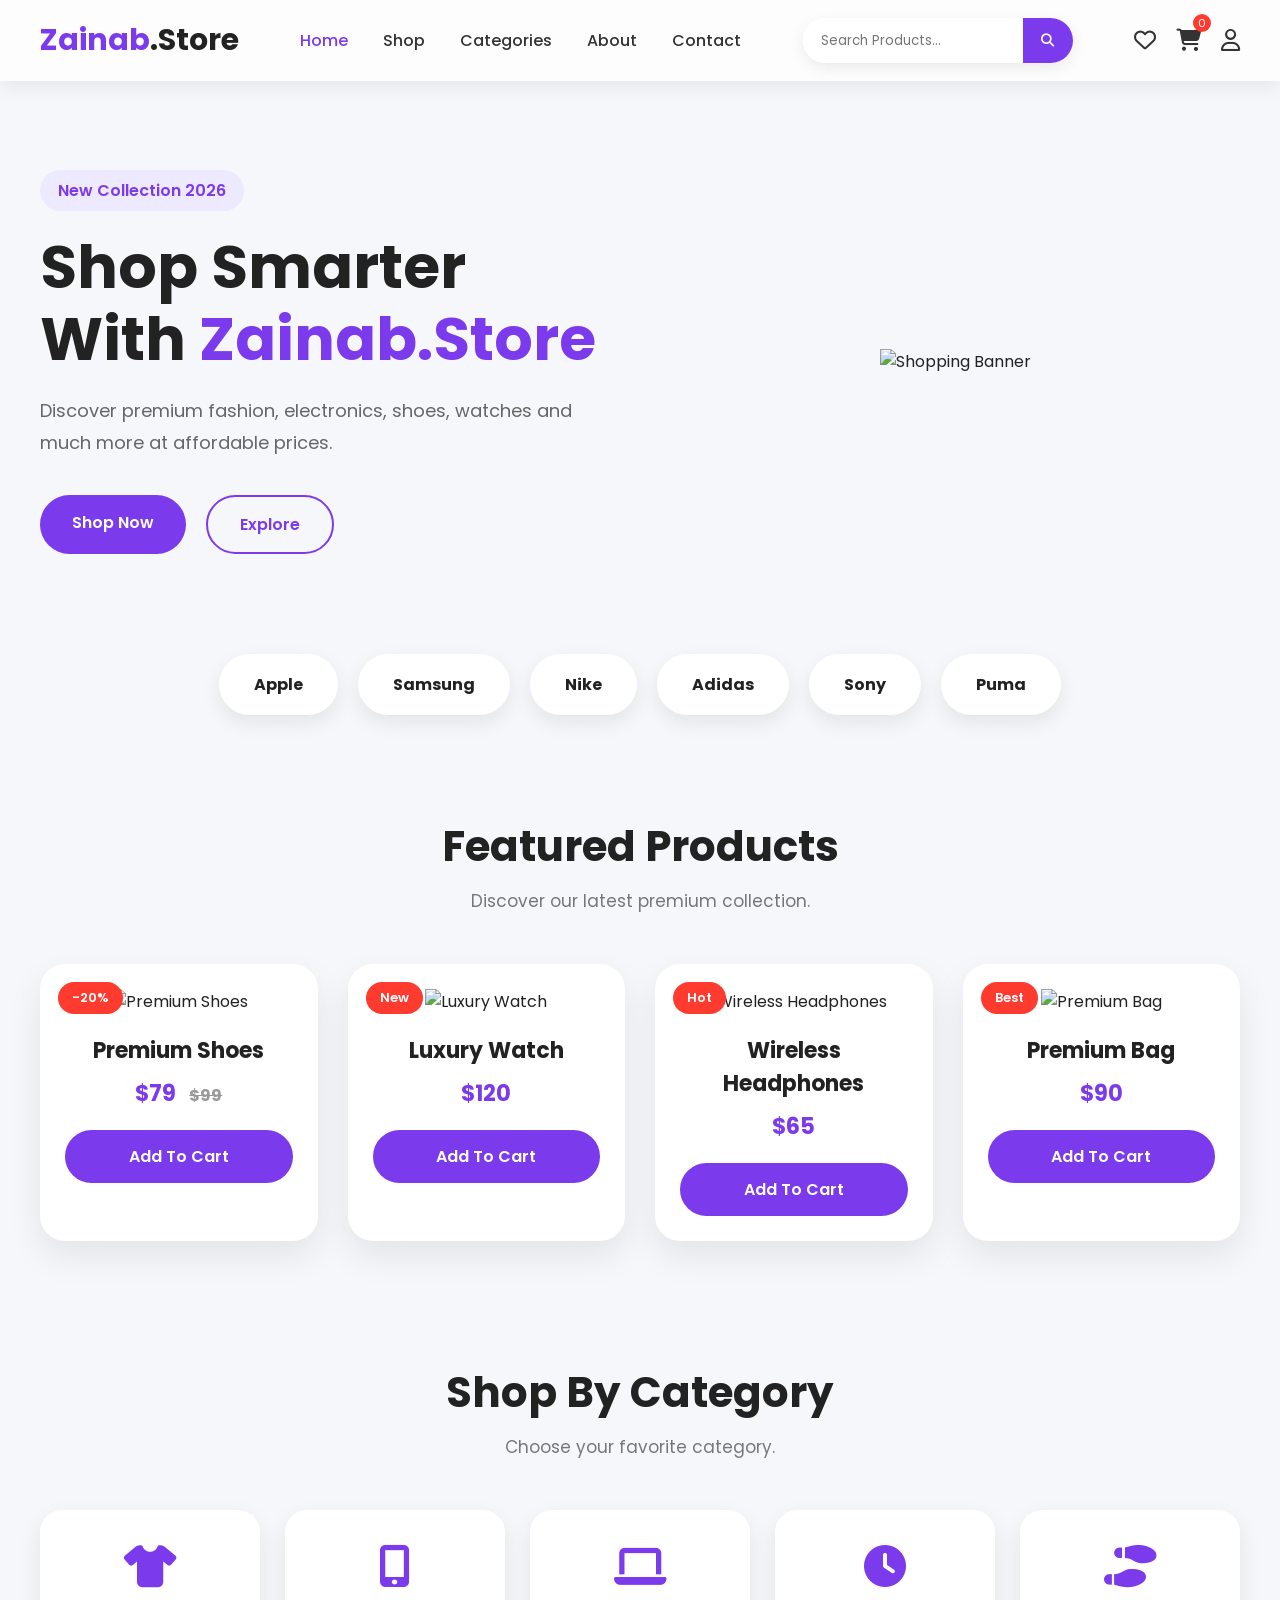
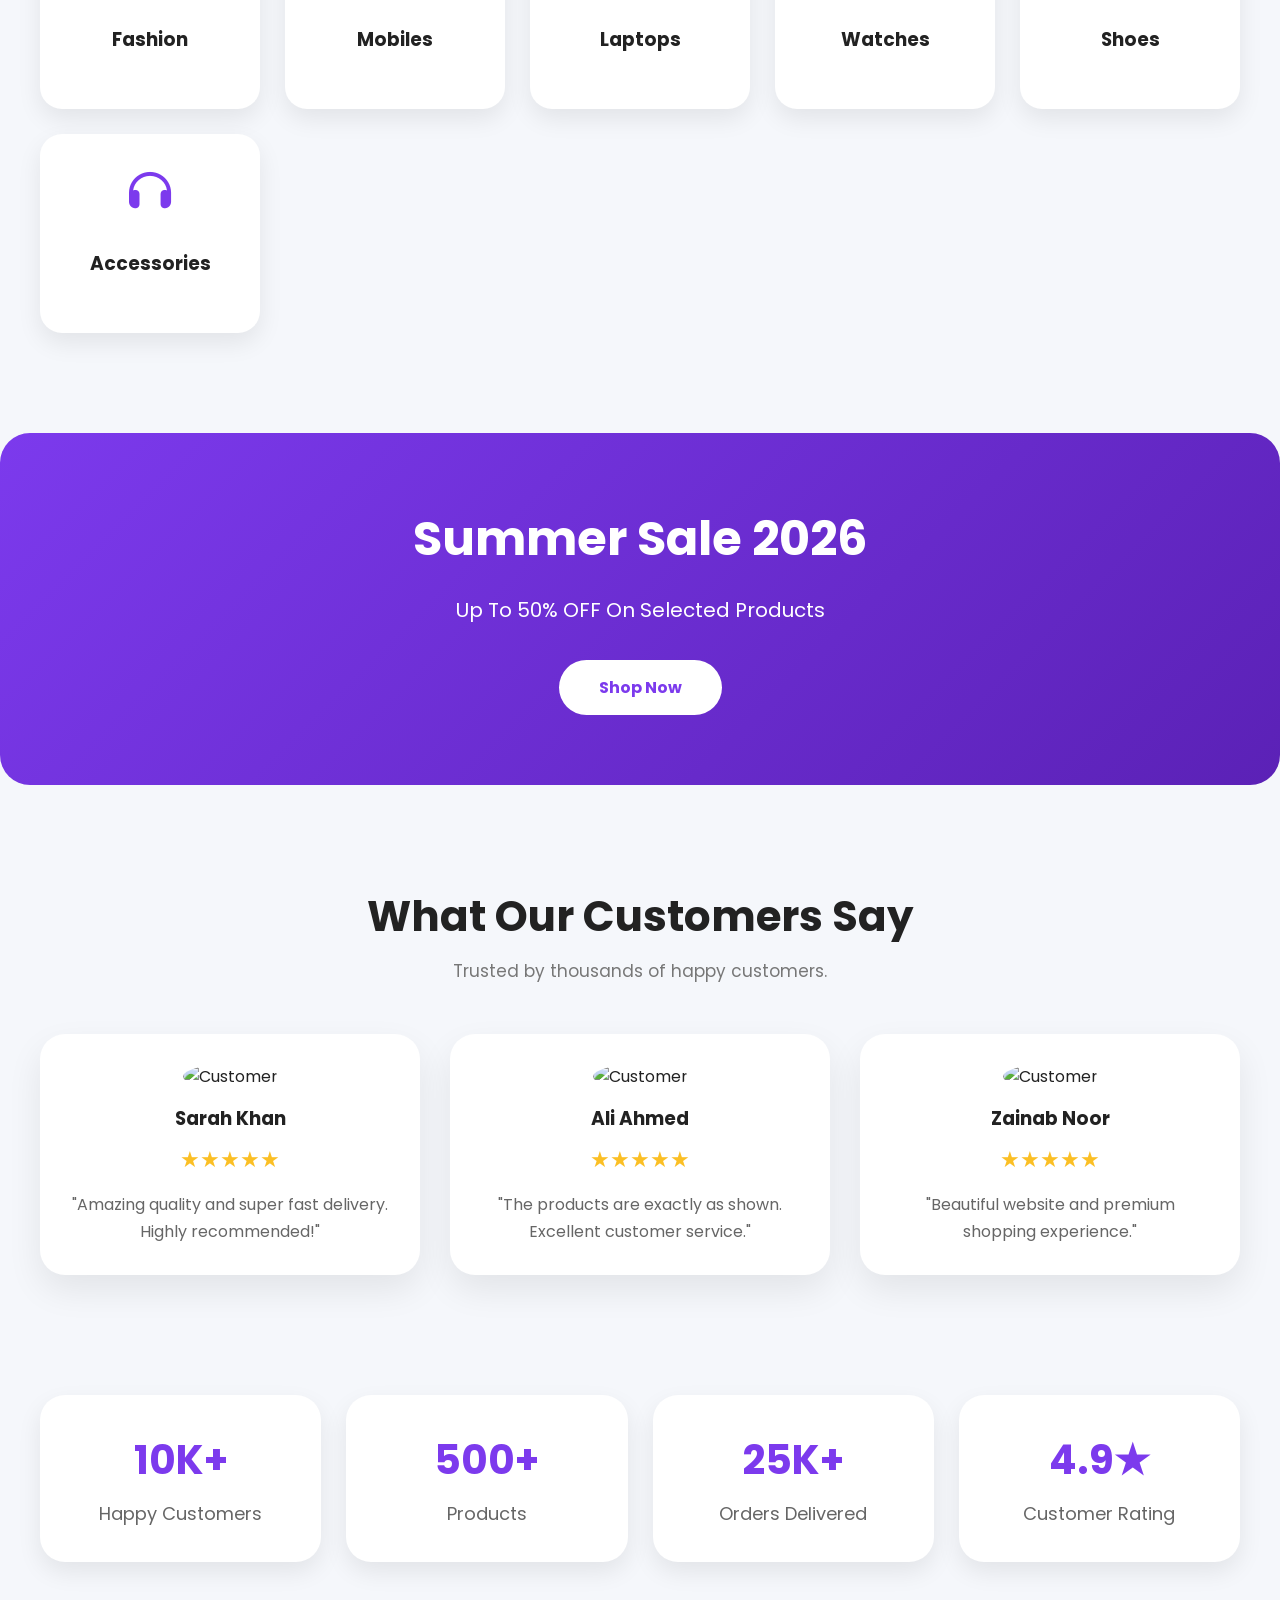
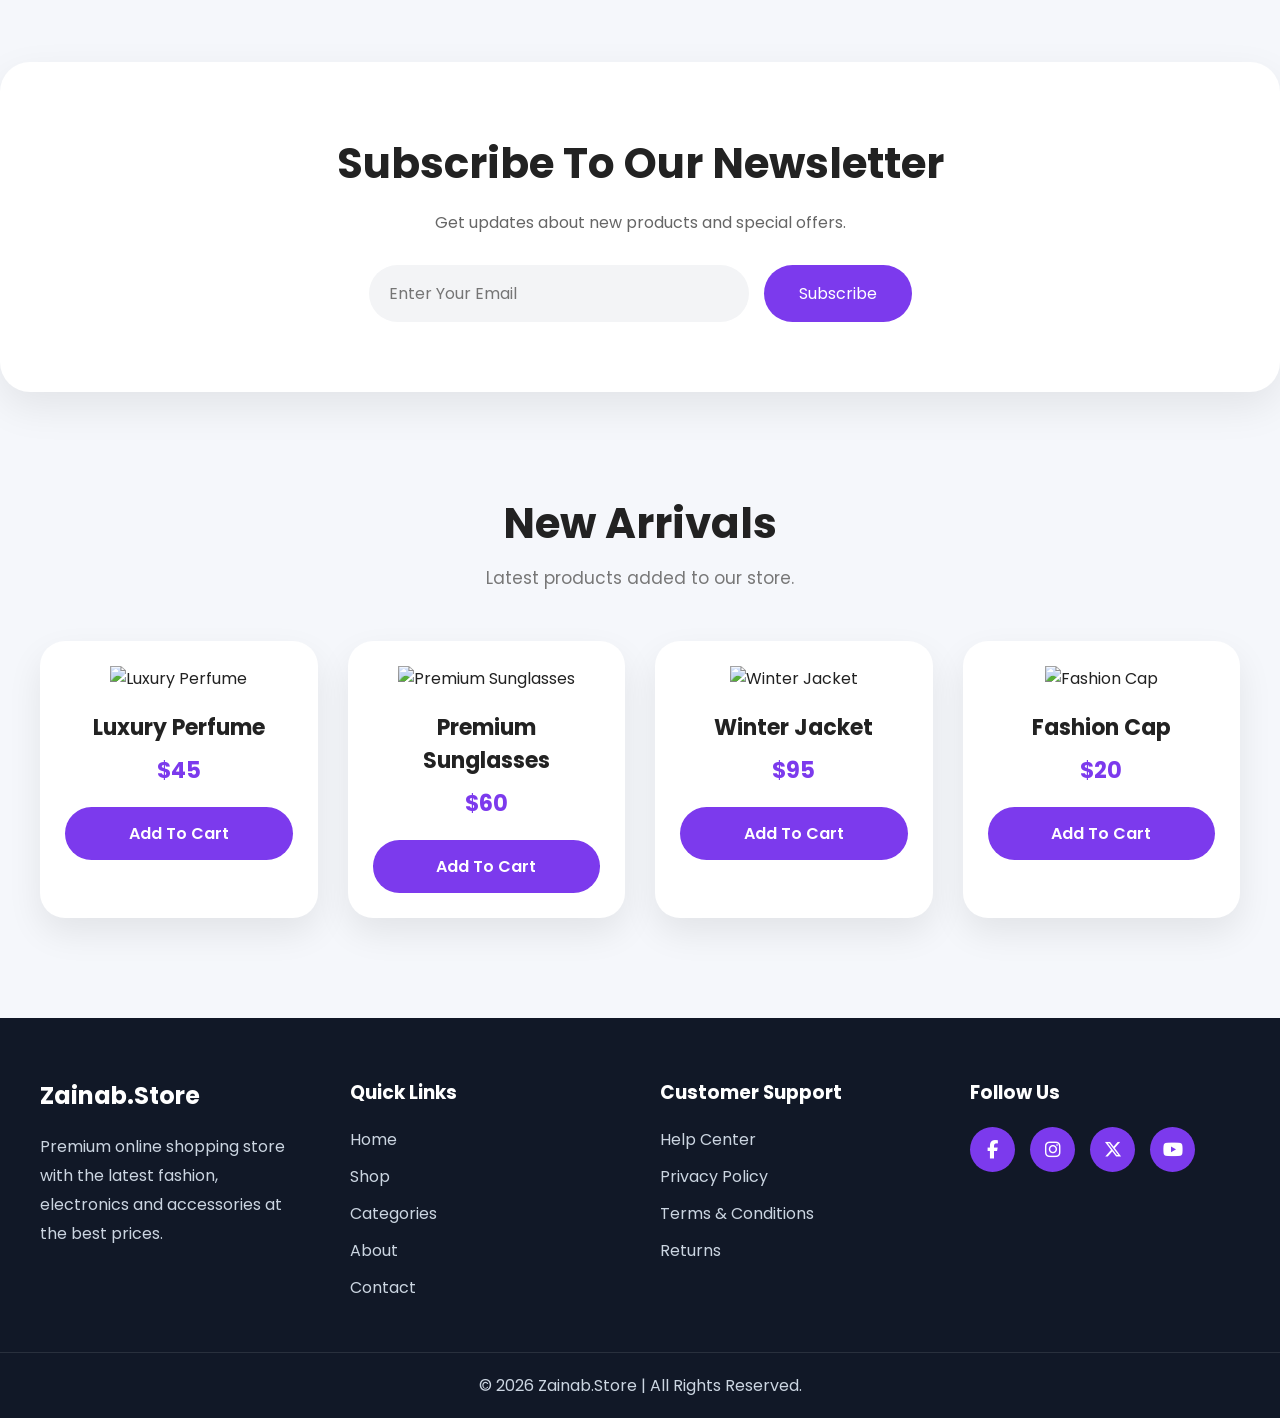
==== index.html @ 000fb891 "Upload website files" ====
<!DOCTYPE html>
<html lang="en">

<head>

    <meta charset="UTF-8">

    <meta name="viewport" content="width=device-width, initial-scale=1.0">

    <title>Zainab.Store | Premium Shopping Website</title>

    <meta name="description" content="Zainab.Store - Premium Online Shopping Website">

    <link rel="stylesheet" href="style.css">

    <!-- Font Awesome -->

    <link rel="stylesheet" href="https://cdnjs.cloudflare.com/ajax/libs/font-awesome/6.7.2/css/all.min.css">

</head>

<body>

    <!-- ========================= -->
    <!-- Navbar Start -->
    <!-- ========================= -->

    <header>

        <nav class="navbar">

            <a href="#" class="logo">
                <span>Zainab</span>.Store
            </a>

            <ul class="nav-links">
                <li><a href="index.html" class="active">Home</a></li>

                <li><a href="shop.html">Shop</a></li>

                <li><a href="categories.html">Categories</a></li>

                <li><a href="about.html">About</a></li>

                <li><a href="contact.html">Contact</a></li>

            </ul>

            <div class="search-box">

                <input type="search" placeholder="Search Products...">

                <button>

                    <i class="fa-solid fa-magnifying-glass"></i>

                </button>

            </div>

            <div class="nav-icons">

                <a href="#">
                    <i class="fa-regular fa-heart"></i>
                </a>

                <a href="#">
                    <i class="fa-solid fa-cart-shopping"></i>
                    <span class="cart-count">0</span>
                </a>

                <a href="#">
                    <i class="fa-regular fa-user"></i>
                </a>

            </div>
            <div class="menu-toggle">
                <i class="fa-solid fa-bars"></i>
            </div>
        </nav>

    </header>

    <!-- ========================= -->
    <!-- Hero Section -->
    <!-- ========================= -->

    <section class="hero">

        <div class="hero-content">

            <span class="tag">
                New Collection 2026
            </span>

            <h1>

                Shop Smarter With
                <span>Zainab.Store</span>

            </h1>

            <p>

                Discover premium fashion, electronics,
                shoes, watches and much more at affordable prices.

            </p>

            <div class="hero-buttons">

                <a href="#" class="btn shop-btn">
                    Shop Now
                </a>

                <a href="#" class="btn learn-btn">
                    Explore
                </a>

            </div>

        </div>

        <div class="hero-image">
            <img src="https://images.unsplash.com/photo-1607082348824-0a96f2a4b9da?w=900" alt="Shopping Banner">
        </div>

    </section>

    <!-- Products yahan se next part mein start honge -->
    <!-- ========================= -->
    <!-- Featured Products -->
    <!-- ========================= -->
    <!-- ========================= -->
    <!-- Brands -->
    <!-- ========================= -->

    <section class="brands">

        <div class="brand">Apple</div>

        <div class="brand">Samsung</div>

        <div class="brand">Nike</div>

        <div class="brand">Adidas</div>

        <div class="brand">Sony</div>

        <div class="brand">Puma</div>

    </section>
    <section class="featured-products">

        <div class="section-title">

            <h2>Featured Products</h2>

            <p>Discover our latest premium collection.</p>

        </div>

        <div class="products-grid">

            <!-- Product 1 -->

            <div class="product-card">

                <span class="sale">-20%</span>

               <img src="images/shoes.jpg" alt="Premium Shoes">
                <h3>Premium Shoes</h3>

                <p class="price">$79 <span>$99</span></p>

                <button class="cart-btn">
                    Add To Cart
                </button>

            </div>

            <!-- Product 2 -->

            <div class="product-card">

                <span class="sale">New</span>

                <img src="images/watch.jpg" alt="Luxury Watch">
                <h3>Luxury Watch</h3>

                <p class="price">$120</p>

                <button class="cart-btn">
                    Add To Cart
                </button>

            </div>

            <!-- Product 3 -->

            <div class="product-card">

                <span class="sale">Hot</span>
<img src="images/headphones.jpg" alt="Wireless Headphones">
                <h3>Wireless Headphones</h3>

                <p class="price">$65</p>

                <button class="cart-btn">
                    Add To Cart
                </button>

            </div>

            <!-- Product 4 -->

            <div class="product-card">

                <span class="sale">Best</span>

            <img src="images/bag.jpg" alt="Premium Bag">
                <h3>Premium Bag</h3>

                <p class="price">$90</p>

                <button class="cart-btn">
                    Add To Cart
                </button>

            </div>

        </div>

    </section>
    <!-- ========================= -->
    <!-- Categories Section -->
    <!-- ========================= -->

    <section class="categories">

        <div class="section-title">

            <h2>Shop By Category</h2>

            <p>Choose your favorite category.</p>

        </div>

        <div class="category-grid">

            <div class="category-card">
                <i class="fa-solid fa-shirt"></i>
                <h3>Fashion</h3>
            </div>

            <div class="category-card">
                <i class="fa-solid fa-mobile-screen-button"></i>
                <h3>Mobiles</h3>
            </div>

            <div class="category-card">
                <i class="fa-solid fa-laptop"></i>
                <h3>Laptops</h3>
            </div>

            <div class="category-card">
                <i class="fa-solid fa-clock"></i>
                <h3>Watches</h3>
            </div>

            <div class="category-card">
                <i class="fa-solid fa-shoe-prints"></i>
                <h3>Shoes</h3>
            </div>

            <div class="category-card">
                <i class="fa-solid fa-headphones"></i>
                <h3>Accessories</h3>
            </div>

        </div>

    </section>
    <!-- ========================= -->
    <!-- Sale Banner -->
    <!-- ========================= -->

    <section class="sale-banner">

        <div class="sale-content">

            <h2>Summer Sale 2026</h2>

            <p>Up To 50% OFF On Selected Products</p>

            <a href="#" class="sale-btn">Shop Now</a>

        </div>

    </section>
    <!-- ========================= -->
    <!-- Customer Reviews -->
    <!-- ========================= -->

    <section class="reviews">

        <div class="section-title">
            <h2>What Our Customers Say</h2>
            <p>Trusted by thousands of happy customers.</p>
        </div>

        <div class="review-grid">

            <div class="review-card">
                <img src="https://randomuser.me/api/portraits/women/44.jpg" alt="Customer">
                <h3>Sarah Khan</h3>
                <div class="stars">★★★★★</div>
                <p>"Amazing quality and super fast delivery. Highly recommended!"</p>
            </div>

            <div class="review-card">
                <img src="https://randomuser.me/api/portraits/men/32.jpg" alt="Customer">
                <h3>Ali Ahmed</h3>
                <div class="stars">★★★★★</div>
                <p>"The products are exactly as shown. Excellent customer service."</p>
            </div>

            <div class="review-card">
                <img src="https://randomuser.me/api/portraits/women/68.jpg" alt="Customer">
                <h3>Zainab Noor</h3>
                <div class="stars">★★★★★</div>
                <p>"Beautiful website and premium shopping experience."</p>
            </div>

        </div>

    </section>
    <!-- ========================= -->
    <!-- Footer -->
    <!-- ========================= -->
    <!-- ========================= -->
    <!-- Newsletter -->
    <!-- ========================= -->
    <!-- ========================= -->
    <!-- Statistics -->
    <!-- ========================= -->

    <section class="stats">

        <div class="stat-box">
            <h2>10K+</h2>
            <p>Happy Customers</p>
        </div>

        <div class="stat-box">
            <h2>500+</h2>
            <p>Products</p>
        </div>

        <div class="stat-box">
            <h2>25K+</h2>
            <p>Orders Delivered</p>
        </div>

        <div class="stat-box">
            <h2>4.9★</h2>
            <p>Customer Rating</p>
        </div>

    </section>
    <section class="newsletter">

        <div class="newsletter-content">

            <h2>Subscribe To Our Newsletter</h2>

            <p>Get updates about new products and special offers.</p>

            <form class="newsletter-form">

                <input type="email" placeholder="Enter Your Email">

                <button type="submit">
                    Subscribe
                </button>

            </form>

        </div>

    </section>
    <!-- ========================= -->
    <!-- New Arrival -->
    <!-- ========================= -->

    <section class="new-arrivals">

        <div class="section-title">

            <h2>New Arrivals</h2>

            <p>Latest products added to our store.</p>

        </div>

        <div class="products-grid">

            <div class="product-card">

              <img src="images/perfume.jpg" alt="Luxury Perfume">
                <h3>Luxury Perfume</h3>

                <p class="price">$45</p>

                <button class="cart-btn">Add To Cart</button>

            </div>

            <div class="product-card">

              <img src="images/sunglasses.jpg" alt="Premium Sunglasses">
                <h3>Premium Sunglasses</h3>

                <p class="price">$60</p>

                <button class="cart-btn">Add To Cart</button>

            </div>

            <div class="product-card">

                <img src="images/jacket.jpg" alt="Winter Jacket">
                <h3>Winter Jacket</h3>

                <p class="price">$95</p>

                <button class="cart-btn">Add To Cart</button>

            </div>

            <div class="product-card">

            <img src="images/cap.jpg" alt="Fashion Cap">
                <h3>Fashion Cap</h3>

                <p class="price">$20</p>

                <button class="cart-btn">Add To Cart</button>

            </div>

        </div>

    </section>
    <footer class="footer">

        <div class="footer-container">

            <div class="footer-box">

                <h2>Zainab.Store</h2>

                <p>
                    Premium online shopping store with the latest fashion,
                    electronics and accessories at the best prices.
                </p>

            </div>

            <div class="footer-box">

                <h3>Quick Links</h3>
                <a href="index.html">Home</a>
                <a href="shop.html">Shop</a>
                <a href="categories.html">Categories</a>
                <a href="about.html">About</a>
                <a href="contact.html">Contact</a>
            </div>

            <div class="footer-box">

                <h3>Customer Support</h3>

                <a href="#">Help Center</a>
                <a href="#">Privacy Policy</a>
                <a href="#">Terms & Conditions</a>
                <a href="#">Returns</a>

            </div>

            <div class="footer-box">

                <h3>Follow Us</h3>

                <div class="social-icons">

                    <a href="#"><i class="fa-brands fa-facebook-f"></i></a>

                    <a href="#"><i class="fa-brands fa-instagram"></i></a>

                    <a href="#"><i class="fa-brands fa-x-twitter"></i></a>

                    <a href="#"><i class="fa-brands fa-youtube"></i></a>

                </div>

            </div>

        </div>

        <div class="copyright">

            © 2026 Zainab.Store | All Rights Reserved.

        </div>

    </footer>

    <script src="script.js"></script>

</body>

</html>
---- style.css ----
/* ==========================
   Google Font
========================== */

@import url('https://fonts.googleapis.com/css2?family=Poppins:wght@300;400;500;600;700;800&display=swap');

/* ==========================
   Reset
========================== */

*{
    margin:0;
    padding:0;
    box-sizing:border-box;
    font-family:'Poppins',sans-serif;
}

html{
    scroll-behavior:smooth;
}

body{
    background:#f5f7fb;
    color:#222;
}

/* ==========================
   Navbar
========================== */

header{
    width:100%;
    position:fixed;
    top:0;
    left:0;
    z-index:1000;

    background:rgba(255,255,255,.75);

    backdrop-filter:blur(18px);

    box-shadow:0 5px 20px rgba(0,0,0,.08);
}

.navbar{

    max-width:1300px;

    margin:auto;

    display:flex;

    justify-content:space-between;

    align-items:center;

    padding:18px 40px;
}

.logo{

    text-decoration:none;

    font-size:30px;

    font-weight:700;

    color:#222;
}

.logo span{

    color:#7c3aed;
}

.nav-links{

    display:flex;

    list-style:none;

    gap:35px;
}

.nav-links a{

    text-decoration:none;

    color:#333;

    font-weight:500;

    transition:.3s;
}

.nav-links a:hover,

.nav-links .active{

    color:#7c3aed;
}

.search-box{

    display:flex;

    align-items:center;

    background:#fff;

    border-radius:50px;

    overflow:hidden;

    box-shadow:0 5px 15px rgba(0,0,0,.08);
}

.search-box input{

    border:none;

    outline:none;

    padding:12px 18px;

    width:220px;
}

.search-box button{

    border:none;

    background:#7c3aed;

    color:#fff;

    width:50px;

    height:45px;

    cursor:pointer;
}

.nav-icons{

    display:flex;

    gap:20px;

    font-size:22px;

    align-items:center;
}

.nav-icons a{

    color:#333;

    position:relative;
}

.cart-count{

    position:absolute;

    top:-10px;

    right:-10px;

    background:#ff3b30;

    color:#fff;

    width:18px;

    height:18px;

    border-radius:50%;

    font-size:11px;

    display:flex;

    justify-content:center;

    align-items:center;
}

/* ==========================
   Hero
========================== */

.hero{

    max-width:1300px;

    margin:130px auto 60px;

    padding:40px;

    display:flex;

    align-items:center;

    justify-content:space-between;

    gap:60px;
}

.hero-content{

    flex:1;
}

.tag{

    display:inline-block;

    background:#ede9fe;

    color:#7c3aed;

    padding:8px 18px;

    border-radius:30px;

    font-weight:600;

    margin-bottom:20px;
}

.hero h1{

    font-size:60px;

    line-height:1.2;

    margin-bottom:20px;
}

.hero h1 span{

    color:#7c3aed;
}

.hero p{

    font-size:18px;

    color:#666;

    line-height:1.8;

    margin-bottom:35px;
}

.hero-buttons{

    display:flex;

    gap:20px;
}

.btn{

    text-decoration:none;

    padding:15px 32px;

    border-radius:50px;

    font-weight:600;

    transition:.3s;
}

.shop-btn{

    background:#7c3aed;

    color:#fff;
}

.shop-btn:hover{

    transform:translateY(-4px);
}

.learn-btn{

    border:2px solid #7c3aed;

    color:#7c3aed;
}

.learn-btn:hover{

    background:#7c3aed;

    color:#fff;
}

.hero-image{

    flex:1;

    text-align:center;
}

.hero-image img{

    width:100%;

    max-width:550px;
}
/* ==========================
   Featured Products
========================== */

.featured-products{
    max-width:1300px;
    margin:80px auto;
    padding:20px 40px;
}

.section-title{
    text-align:center;
    margin-bottom:50px;
}

.section-title h2{
    font-size:42px;
    color:#222;
    margin-bottom:10px;
}

.section-title p{
    color:#777;
    font-size:17px;
}

.products-grid{
    display:grid;
    grid-template-columns:repeat(auto-fit,minmax(260px,1fr));
    gap:30px;
}

.product-card{
    background:#fff;
    border-radius:25px;
    padding:25px;
    text-align:center;
    position:relative;
    transition:.35s;
    box-shadow:0 15px 35px rgba(0,0,0,.08);
}

.product-card:hover{
    transform:translateY(-12px);
    box-shadow:0 20px 45px rgba(124,58,237,.20);
}

.product-card img{
    width:100%;
    height:220px;
    object-fit:contain;
    margin-bottom:20px;
}

.product-card h3{
    font-size:22px;
    margin-bottom:10px;
}

.price{
    color:#7c3aed;
    font-size:22px;
    font-weight:700;
    margin-bottom:20px;
}

.price span{
    color:#999;
    text-decoration:line-through;
    font-size:16px;
    margin-left:8px;
}

.cart-btn{
    width:100%;
    border:none;
    background:#7c3aed;
    color:#fff;
    padding:14px;
    border-radius:50px;
    cursor:pointer;
    font-size:16px;
    font-weight:600;
    transition:.3s;
}

.cart-btn:hover{
    background:#5b21b6;
}

.sale{
    position:absolute;
    top:18px;
    left:18px;
    background:#ff3b30;
    color:#fff;
    padding:6px 14px;
    border-radius:20px;
    font-size:13px;
    font-weight:600;
}
/* ==========================
   Categories
========================== */

.categories{
    max-width:1300px;
    margin:80px auto;
    padding:20px 40px;
}

.category-grid{
    display:grid;
    grid-template-columns:repeat(auto-fit,minmax(180px,1fr));
    gap:25px;
}

.category-card{
    background:#fff;
    padding:35px 20px;
    border-radius:22px;
    text-align:center;
    cursor:pointer;
    transition:.35s;
    box-shadow:0 10px 25px rgba(0,0,0,.08);
}

.category-card:hover{
    transform:translateY(-10px);
    box-shadow:0 18px 35px rgba(124,58,237,.18);
}

.category-card i{
    font-size:42px;
    color:#7c3aed;
    margin-bottom:18px;
}


.category-card h3{
    margin: 20px 0;
}

.category-card .shop-btn{
    display: inline-block;
    margin-top: 15px;
}
/* ==========================
   Sale Banner
========================== */

.sale-banner{

    max-width:1300px;

    margin:80px auto;

    padding:70px 30px;

    border-radius:30px;

    text-align:center;

    background:linear-gradient(135deg,#7c3aed,#5b21b6);

    color:#fff;
}

.sale-content h2{

    font-size:48px;

    margin-bottom:20px;
}

.sale-content p{

    font-size:20px;

    margin-bottom:35px;
}

.sale-btn{

    display:inline-block;

    text-decoration:none;

    color:#7c3aed;

    background:#fff;

    padding:15px 40px;

    border-radius:50px;

    font-weight:700;

    transition:.3s;
}

.sale-btn:hover{

    transform:translateY(-5px);

    box-shadow:0 15px 30px rgba(255,255,255,.35);
}
/* ==========================
   Customer Reviews
========================== */

.reviews{
    max-width:1300px;
    margin:80px auto;
    padding:20px 40px;
}

.review-grid{
    display:grid;
    grid-template-columns:repeat(auto-fit,minmax(300px,1fr));
    gap:30px;
}

.review-card{
    background:#fff;
    padding:30px;
    border-radius:25px;
    text-align:center;
    box-shadow:0 15px 35px rgba(0,0,0,.08);
    transition:.3s;
}

.review-card:hover{
    transform:translateY(-10px);
}

.review-card img{
    width:90px;
    height:90px;
    border-radius:50%;
    object-fit:cover;
    margin-bottom:15px;
}

.review-card h3{
    margin-bottom:10px;
}

.stars{
    color:#fbbf24;
    font-size:22px;
    margin-bottom:15px;
}

.review-card p{
    color:#666;
    line-height:1.7;
}
/* ==========================
   Footer
========================== */

.footer{
    background:#111827;
    color:#fff;
    margin-top:80px;
    padding-top:60px;
}

.footer-container{
    max-width:1300px;
    margin:auto;
    display:grid;
    grid-template-columns:repeat(auto-fit,minmax(250px,1fr));
    gap:40px;
    padding:0 40px 40px;
}

.footer-box h2,
.footer-box h3{
    margin-bottom:20px;
}

.footer-box p{
    color:#cbd5e1;
    line-height:1.8;
}

.footer-box a{
    display:block;
    color:#cbd5e1;
    text-decoration:none;
    margin-bottom:12px;
    transition:.3s;
}

.footer-box a:hover{
    color:#ffffff;
    padding-left:6px;
}

.social-icons{
    display:flex;
    gap:15px;
}

.social-icons a{
    width:45px;
    height:45px;
    background:#7c3aed;
    border-radius:50%;
    display:flex;
    justify-content:center;
    align-items:center;
    color:#fff;
    font-size:18px;
    transition:.3s;
}

.social-icons a:hover{
    transform:translateY(-5px);
    background:#5b21b6;
}

.copyright{
    text-align:center;
    padding:20px;
    border-top:1px solid rgba(255,255,255,.1);
    color:#cbd5e1;
}
/* ==========================
   Newsletter
========================== */

.newsletter{

    max-width:1300px;

    margin:80px auto;

    padding:70px 40px;

    border-radius:30px;

    background:#ffffff;

    text-align:center;

    box-shadow:0 15px 40px rgba(0,0,0,.08);

}

.newsletter h2{

    font-size:42px;

    margin-bottom:15px;

}

.newsletter p{

    color:#666;

    margin-bottom:30px;

}

.newsletter-form{

    display:flex;

    justify-content:center;

    flex-wrap:wrap;

    gap:15px;

}

.newsletter-form input{

    width:380px;

    padding:16px 20px;

    border:none;

    outline:none;

    border-radius:50px;

    background:#f3f4f6;

    font-size:16px;

}

.newsletter-form button{

    border:none;

    background:#7c3aed;

    color:#fff;

    padding:16px 35px;

    border-radius:50px;

    cursor:pointer;

    font-size:16px;

    transition:.3s;

}

.newsletter-form button:hover{

    background:#5b21b6;

}
/* ==========================
   New Arrivals
========================== */

.new-arrivals{

    max-width:1300px;

    margin:80px auto;

    padding:20px 40px;

}
/* ==========================
   Responsive Navbar
========================== */

.menu-toggle{
    display:none;
    font-size:28px;
    cursor:pointer;
    color:#222;
}

@media(max-width:992px){

    .nav-links{
        position:absolute;
        top:90px;
        left:-100%;
        width:100%;
        background:#fff;
        flex-direction:column;
        text-align:center;
        padding:30px 0;
        transition:.4s;
        box-shadow:0 10px 30px rgba(0,0,0,.08);
    }

    .nav-links.active{
        left:0;
    }

    .search-box{
        display:none;
    }

    .menu-toggle{
        display:block;
    }

    .navbar{
        padding:18px 20px;
    }
}
/* ==========================
   Brands
========================== */

.brands{

    max-width:1300px;

    margin:60px auto;

    display:flex;

    justify-content:center;

    flex-wrap:wrap;

    gap:20px;

}

.brand{

    background:#fff;

    padding:18px 35px;

    border-radius:50px;

    box-shadow:0 8px 20px rgba(0,0,0,.08);

    font-weight:700;

    transition:.3s;

}

.brand:hover{

    transform:translateY(-5px);

    background:#7c3aed;

    color:#fff;

}
/* ==========================
   Statistics
========================== */

.stats{
    max-width:1300px;
    margin:80px auto;
    display:grid;
    grid-template-columns:repeat(auto-fit,minmax(220px,1fr));
    gap:25px;
    padding:20px 40px;
}

.stat-box{
    background:#fff;
    padding:35px;
    border-radius:25px;
    text-align:center;
    box-shadow:0 10px 25px rgba(0,0,0,.08);
    transition:.3s;
}

.stat-box:hover{
    transform:translateY(-8px);
}

.stat-box h2{
    color:#7c3aed;
    font-size:40px;
    margin-bottom:10px;
}

.stat-box p{
    color:#666;
    font-size:18px;
}
/* ==========================
   Shop Page
========================== */

.shop-page{

    max-width:1300px;

    margin:140px auto 60px;

    padding:20px 40px;

    text-align:center;

}

.shop-page h1{

    font-size:48px;

    margin-bottom:10px;

}

.shop-page p{

    color:#666;

    margin-bottom:40px;

}

.shop-filter{

    display:flex;

    justify-content:center;

    flex-wrap:wrap;

    gap:15px;

}

.filter-btn{

    border:none;

    background:#fff;

    padding:14px 28px;

    border-radius:50px;

    cursor:pointer;

    font-size:16px;

    font-weight:600;

    box-shadow:0 8px 20px rgba(0,0,0,.08);

    transition:.3s;

}

.filter-btn:hover,

.filter-btn.active{

    background:#7c3aed;

    color:#fff;

}
/* ==========================
   Wishlist Icon
========================== */

.wishlist-icon{

    position:absolute;

    top:18px;

    right:18px;

    width:42px;

    height:42px;

    background:#fff;

    border-radius:50%;

    display:flex;

    justify-content:center;

    align-items:center;

    cursor:pointer;

    box-shadow:0 8px 20px rgba(0,0,0,.10);

    transition:.3s;

}

.wishlist-icon:hover{

    background:#ff4d6d;

    color:#fff;

    transform:scale(1.1);

}

.wishlist-icon i{

    font-size:18px;

}
/* ==========================
   Quick View Button
========================== */

.view-btn{
    display:block;
    margin-top:12px;
    text-decoration:none;
    background:#111827;
    color:#fff;
    padding:14px;
    border-radius:50px;
    font-weight:600;
    transition:.3s;
}

.view-btn:hover{
    background:#7c3aed;
}
/* ==========================
   Product Details Page
========================== */

.product-details{
    max-width:1300px;
    margin:140px auto 80px;
    padding:20px 40px;
    display:grid;
    grid-template-columns:1fr 1fr;
    gap:60px;
    align-items:center;
}

.product-image{
    background:#fff;
    border-radius:25px;
    padding:40px;
    box-shadow:0 15px 35px rgba(0,0,0,.08);
}

.product-image img{
    width:100%;
    max-width:500px;
    display:block;
    margin:auto;
}

.product-info h1{
    font-size:42px;
    margin-bottom:15px;
}

.product-info h2{
    color:#7c3aed;
    font-size:34px;
    margin:20px 0;
}

.product-info h2 span{
    color:#999;
    text-decoration:line-through;
    font-size:22px;
    margin-left:10px;
}

.product-info p{
    color:#666;
    line-height:1.8;
    margin-bottom:30px;
    font-size:17px;
}

.product-info .cart-btn{
    width:250px;
}

@media(max-width:900px){

    .product-details{
        grid-template-columns:1fr;
        text-align:center;
    }

    .product-info .cart-btn{
        width:100%;
    }

}
/* ==========================
   Cart Page
========================== */

.cart-page{
    max-width:1300px;
    margin:140px auto 80px;
    padding:20px 40px;
}

.cart-page h1{
    text-align:center;
    font-size:48px;
    margin-bottom:50px;
}

.cart-container{
    display:grid;
    grid-template-columns:2fr 1fr;
    gap:40px;
    align-items:start;
}

.cart-item{
    background:#fff;
    border-radius:25px;
    padding:25px;
    display:flex;
    gap:25px;
    align-items:center;
    box-shadow:0 10px 30px rgba(0,0,0,.08);
}

.cart-item img{
    width:180px;
    border-radius:20px;
}

.cart-info{
    flex:1;
}

.cart-info h2{
    font-size:28px;
    margin-bottom:10px;
}

.cart-info p{
    color:#7c3aed;
    font-size:22px;
    font-weight:700;
    margin-bottom:20px;
}

.quantity-box{
    display:flex;
    align-items:center;
    gap:12px;
}

.quantity-box button{
    width:45px;
    height:45px;
    border:none;
    background:#7c3aed;
    color:#fff;
    font-size:22px;
    border-radius:10px;
    cursor:pointer;
}

.quantity-box input{
    width:70px;
    height:45px;
    text-align:center;
    border:2px solid #ddd;
    border-radius:10px;
    font-size:18px;
}

.cart-summary{
    background:#fff;
    border-radius:25px;
    padding:30px;
    box-shadow:0 10px 30px rgba(0,0,0,.08);
}

.cart-summary h2{
    margin-bottom:25px;
}

.cart-summary p,
.cart-summary h3{
    display:flex;
    justify-content:space-between;
    margin-bottom:18px;
}

.cart-summary hr{
    margin:20px 0;
    border:none;
    border-top:1px solid #ddd;
}

.cart-summary .view-btn{
    text-align:center;
}

@media(max-width:900px){

    .cart-container{
        grid-template-columns:1fr;
    }

    .cart-item{
        flex-direction:column;
        text-align:center;
    }

}
/* ==========================
   Wishlist Page
========================== */

.wishlist-page{
    max-width:1300px;
    margin:140px auto 80px;
    padding:20px 40px;
}

.wishlist-page h1{
    text-align:center;
    font-size:48px;
    margin-bottom:50px;
}

.wishlist-page .products-grid{
    display:grid;
    grid-template-columns:repeat(auto-fit,minmax(280px,1fr));
    gap:30px;
}

.wishlist-page .product-card{
    background:#fff;
    border-radius:25px;
    padding:25px;
    text-align:center;
    box-shadow:0 10px 30px rgba(0,0,0,.08);
    transition:.3s;
}

.wishlist-page .product-card:hover{
    transform:translateY(-10px);
    box-shadow:0 20px 40px rgba(124,58,237,.18);
}

.wishlist-page .product-card img{
    width:100%;
    height:240px;
    object-fit:contain;
    margin-bottom:20px;
}

.wishlist-page .sale{
    background:#ff4d6d;
}

.wishlist-page .cart-btn{
    width:100%;
    margin-top:15px;
}
/* ==========================
   Login Page
========================== */

.login-page{
    max-width:1300px;
    margin:140px auto 80px;
    padding:20px;
    display:flex;
    justify-content:center;
    align-items:center;
}

.login-box{
    width:100%;
    max-width:500px;
    background:#fff;
    padding:45px;
    border-radius:25px;
    box-shadow:0 15px 40px rgba(0,0,0,.08);
    text-align:center;
}

.login-box h1{
    font-size:40px;
    margin-bottom:10px;
    color:#222;
}

.login-box p{
    color:#666;
    margin-bottom:30px;
}

.input-box{
    display:flex;
    align-items:center;
    background:#f5f5f5;
    border-radius:12px;
    padding:0 15px;
    margin-bottom:20px;
}

.input-box i{
    color:#7c3aed;
    font-size:18px;
}

.input-box input{
    width:100%;
    border:none;
    outline:none;
    background:transparent;
    padding:16px;
    font-size:16px;
}

.login-btn{
    width:100%;
    border:none;
    background:#7c3aed;
    color:#fff;
    padding:16px;
    border-radius:12px;
    font-size:18px;
    font-weight:600;
    cursor:pointer;
    transition:.3s;
}

.login-btn:hover{
    background:#5b21b6;
}

.register-link{
    margin-top:25px;
    font-size:15px;
}

.register-link a{
    color:#7c3aed;
    text-decoration:none;
    font-weight:600;
}

.register-link a:hover{
    text-decoration:underline;
}
.product-card{
    transition:0.4s;
}

.product-card:hover{
    transform:translateY(-10px);
    box-shadow:0 20px 40px rgba(0,0,0,.15);
}
.cart-btn,
.login-btn,
.view-btn{
    transition:0.3s;
}

.cart-btn:hover,
.login-btn:hover,
.view-btn:hover{
    transform:scale(1.05);
}
html{
    scroll-behavior:smooth;
}
/* ========================= */
/* Responsive Design */
/* ========================= */

@media (max-width: 992px) {

    .navbar{
        flex-wrap: wrap;
        gap:15px;
    }

    .search-box{
        width:100%;
        order:3;
    }

    .search-box input{
        width:100%;
    }

    .hero{
        flex-direction:column;
        text-align:center;
    }

    .hero-content{
        max-width:100%;
    }

    .hero-image img{
        width:100%;
        max-width:450px;
    }

    .products-grid,
    .category-grid,
    .review-grid{
        grid-template-columns:repeat(2,1fr);
    }

    .footer-container{
        grid-template-columns:repeat(2,1fr);
    }

}

@media (max-width:768px){

    .nav-links{
        display:none;
    }

    .menu-toggle{
        display:block;
        font-size:28px;
        cursor:pointer;
    }

    .products-grid,
    .category-grid,
    .review-grid,
    .footer-container{
        grid-template-columns:1fr;
    }

    .stats{
        grid-template-columns:repeat(2,1fr);
    }

    .shop-filter{
        justify-content:center;
        flex-wrap:wrap;
    }

}

@media (max-width:480px){

    h1{
        font-size:30px;
    }

    h2{
        font-size:24px;
    }

    .btn,
    .shop-btn,
    .cart-btn,
    .view-btn{
        width:100%;
    }

    .stats{
        grid-template-columns:1fr;
    }

}
/* ========================= */
/* Mobile Menu */
/* ========================= */

.menu-toggle{
    display:none;
}

@media (max-width:768px){

    .menu-toggle{
        display:block;
        font-size:28px;
        cursor:pointer;
    }

    .nav-links{
        display:none;
        width:100%;
        flex-direction:column;
        background:#fff;
        padding:20px;
        margin-top:15px;
        border-radius:10px;
        box-shadow:0 10px 25px rgba(0,0,0,.1);
    }

    .nav-links.active{
        display:flex;
    }

    .nav-links li{
        margin:10px 0;
        text-align:center;
    }
}
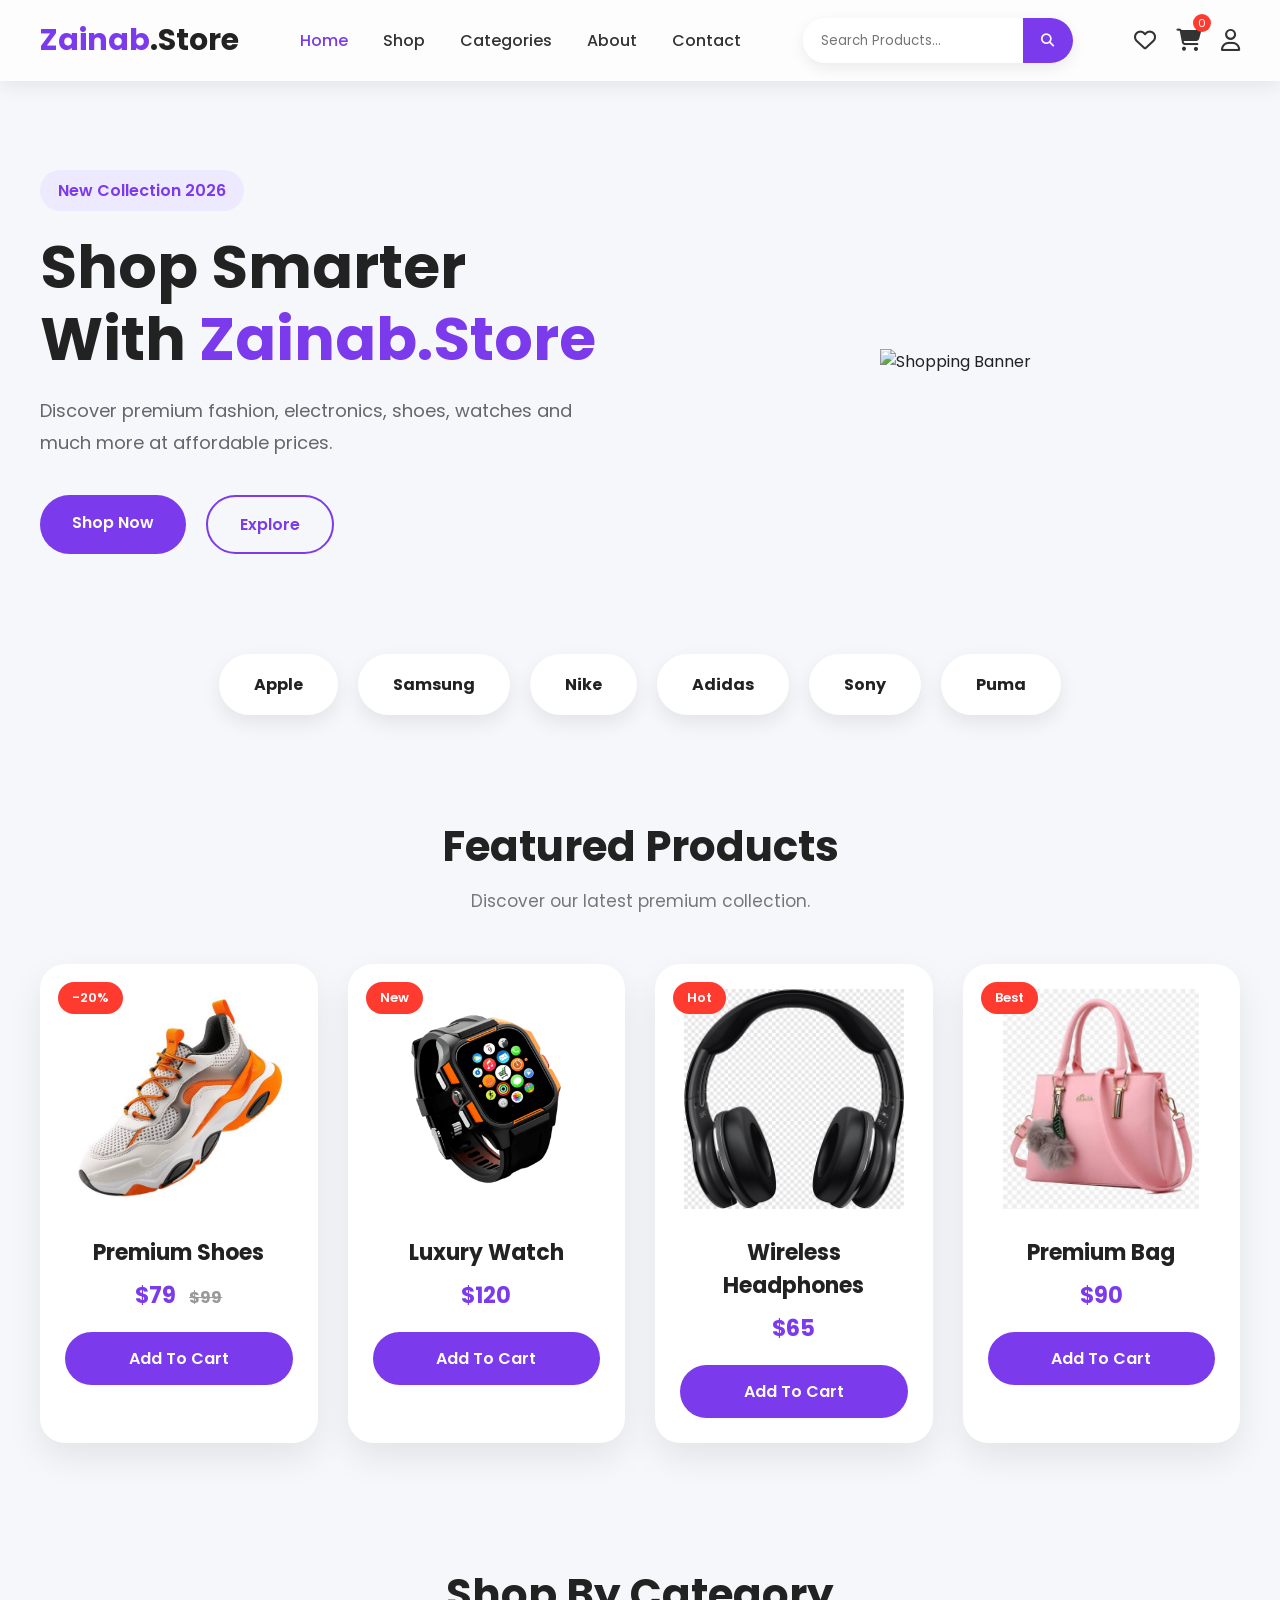
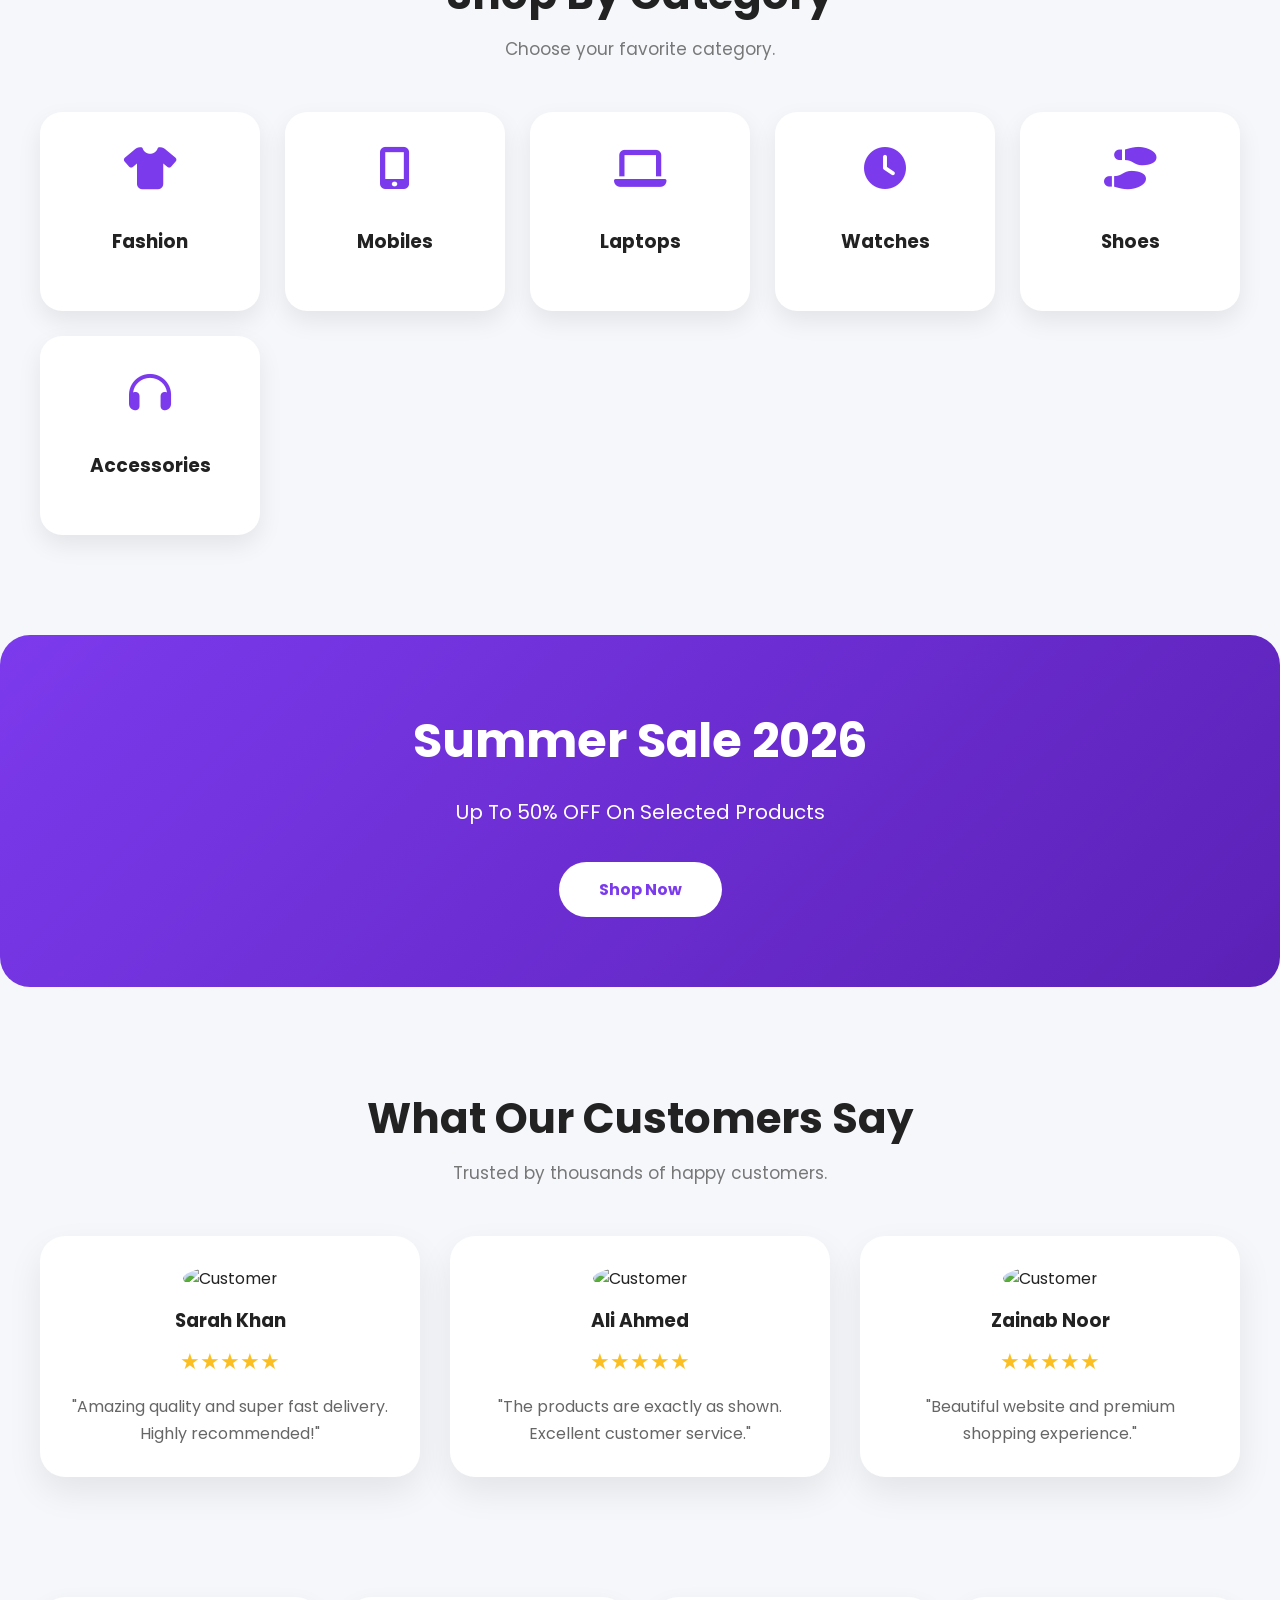
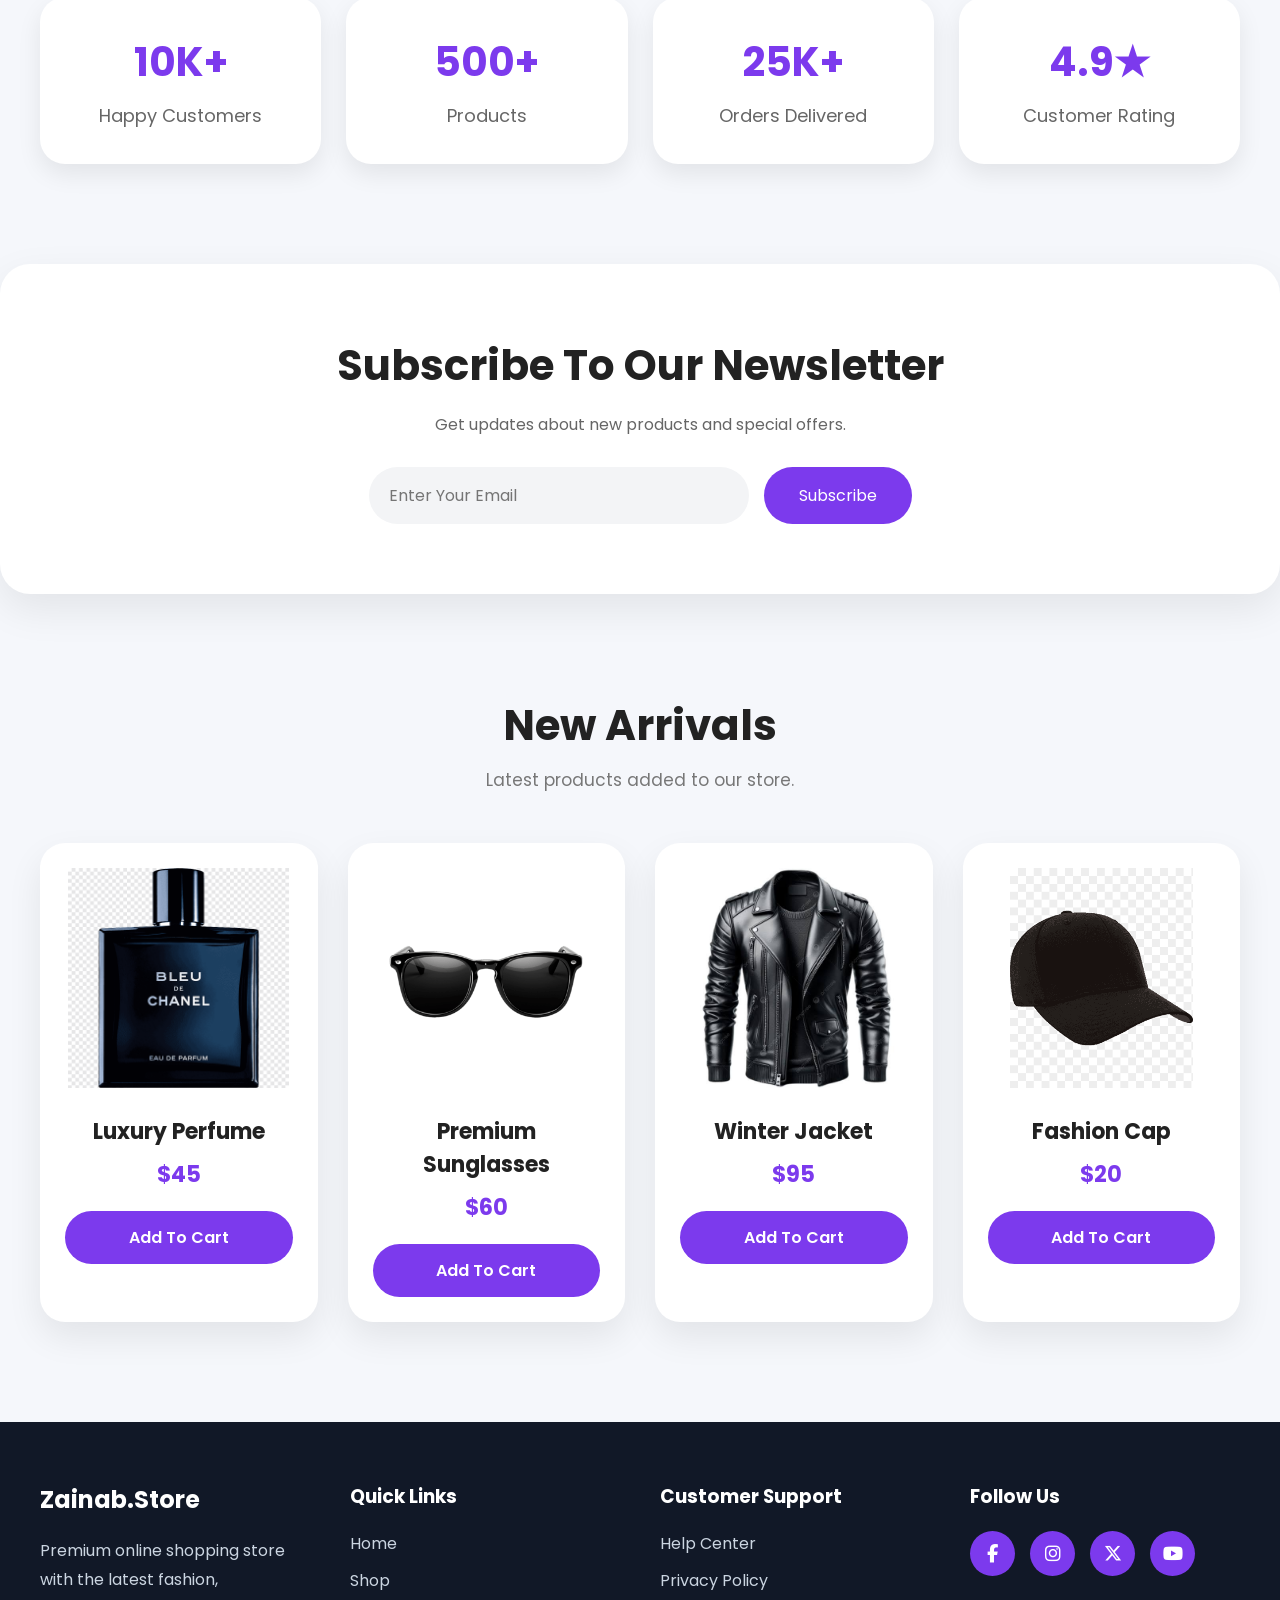
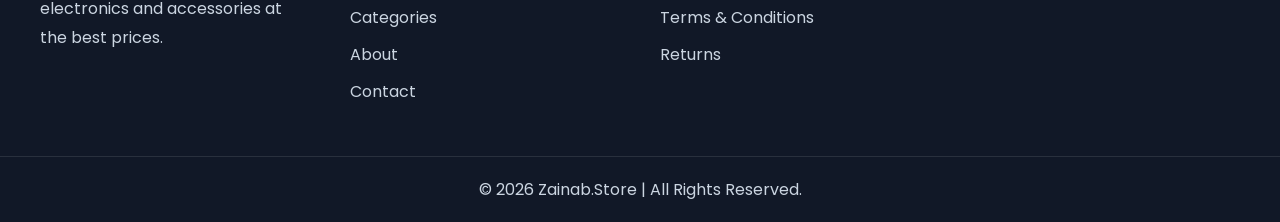
==== commit 75a3dadd: "Update index.html" ====
--- a/index.html
+++ b/index.html
@@ -168,7 +168,7 @@
 
                 <span class="sale">-20%</span>
 
-               <img src="images/shoes.jpg" alt="Premium Shoes">
+               <img src="images/shoes.png" alt="Shoes">
                 <h3>Premium Shoes</h3>
 
                 <p class="price">$79 <span>$99</span></p>
@@ -185,7 +185,7 @@
 
                 <span class="sale">New</span>
 
-                <img src="images/watch.jpg" alt="Luxury Watch">
+                <img src="images/watch.png" alt="Watch">
                 <h3>Luxury Watch</h3>
 
                 <p class="price">$120</p>
@@ -201,7 +201,7 @@
             <div class="product-card">
 
                 <span class="sale">Hot</span>
-<img src="images/headphones.jpg" alt="Wireless Headphones">
+<img src="images/headphones.png" alt="Headphones">
                 <h3>Wireless Headphones</h3>
 
                 <p class="price">$65</p>
@@ -218,7 +218,7 @@
 
                 <span class="sale">Best</span>
 
-            <img src="images/bag.jpg" alt="Premium Bag">
+            <img src="images/bag.png" alt="Bag">
                 <h3>Premium Bag</h3>
 
                 <p class="price">$90</p>
@@ -312,21 +312,21 @@
         <div class="review-grid">
 
             <div class="review-card">
-                <img src="https://randomuser.me/api/portraits/women/44.jpg" alt="Customer">
+                <img src="https://randomuser.me/api/portraits/women/44.png" alt="Customer">
                 <h3>Sarah Khan</h3>
                 <div class="stars">★★★★★</div>
                 <p>"Amazing quality and super fast delivery. Highly recommended!"</p>
             </div>
 
             <div class="review-card">
-                <img src="https://randomuser.me/api/portraits/men/32.jpg" alt="Customer">
+                <img src="https://randomuser.me/api/portraits/men/32.png" alt="Customer">
                 <h3>Ali Ahmed</h3>
                 <div class="stars">★★★★★</div>
                 <p>"The products are exactly as shown. Excellent customer service."</p>
             </div>
 
             <div class="review-card">
-                <img src="https://randomuser.me/api/portraits/women/68.jpg" alt="Customer">
+                <img src="https://randomuser.me/api/portraits/women/68.png" alt="Customer">
                 <h3>Zainab Noor</h3>
                 <div class="stars">★★★★★</div>
                 <p>"Beautiful website and premium shopping experience."</p>
@@ -407,7 +407,7 @@
 
             <div class="product-card">
 
-              <img src="images/perfume.jpg" alt="Luxury Perfume">
+              <img src="images/perfume.png" alt="Perfume">
                 <h3>Luxury Perfume</h3>
 
                 <p class="price">$45</p>
@@ -418,7 +418,7 @@
 
             <div class="product-card">
 
-              <img src="images/sunglasses.jpg" alt="Premium Sunglasses">
+              <img src="images/sunglasses.png" alt="Sunglasses">
                 <h3>Premium Sunglasses</h3>
 
                 <p class="price">$60</p>
@@ -429,7 +429,7 @@
 
             <div class="product-card">
 
-                <img src="images/jacket.jpg" alt="Winter Jacket">
+                <img src="images/jacket.png" alt="Jacket">
                 <h3>Winter Jacket</h3>
 
                 <p class="price">$95</p>
@@ -440,7 +440,7 @@
 
             <div class="product-card">
 
-            <img src="images/cap.jpg" alt="Fashion Cap">
+            <img src="images/cap.png" alt="Cap">
                 <h3>Fashion Cap</h3>
 
                 <p class="price">$20</p>
@@ -520,4 +520,4 @@
 
 </body>
 
-</html>+</html>
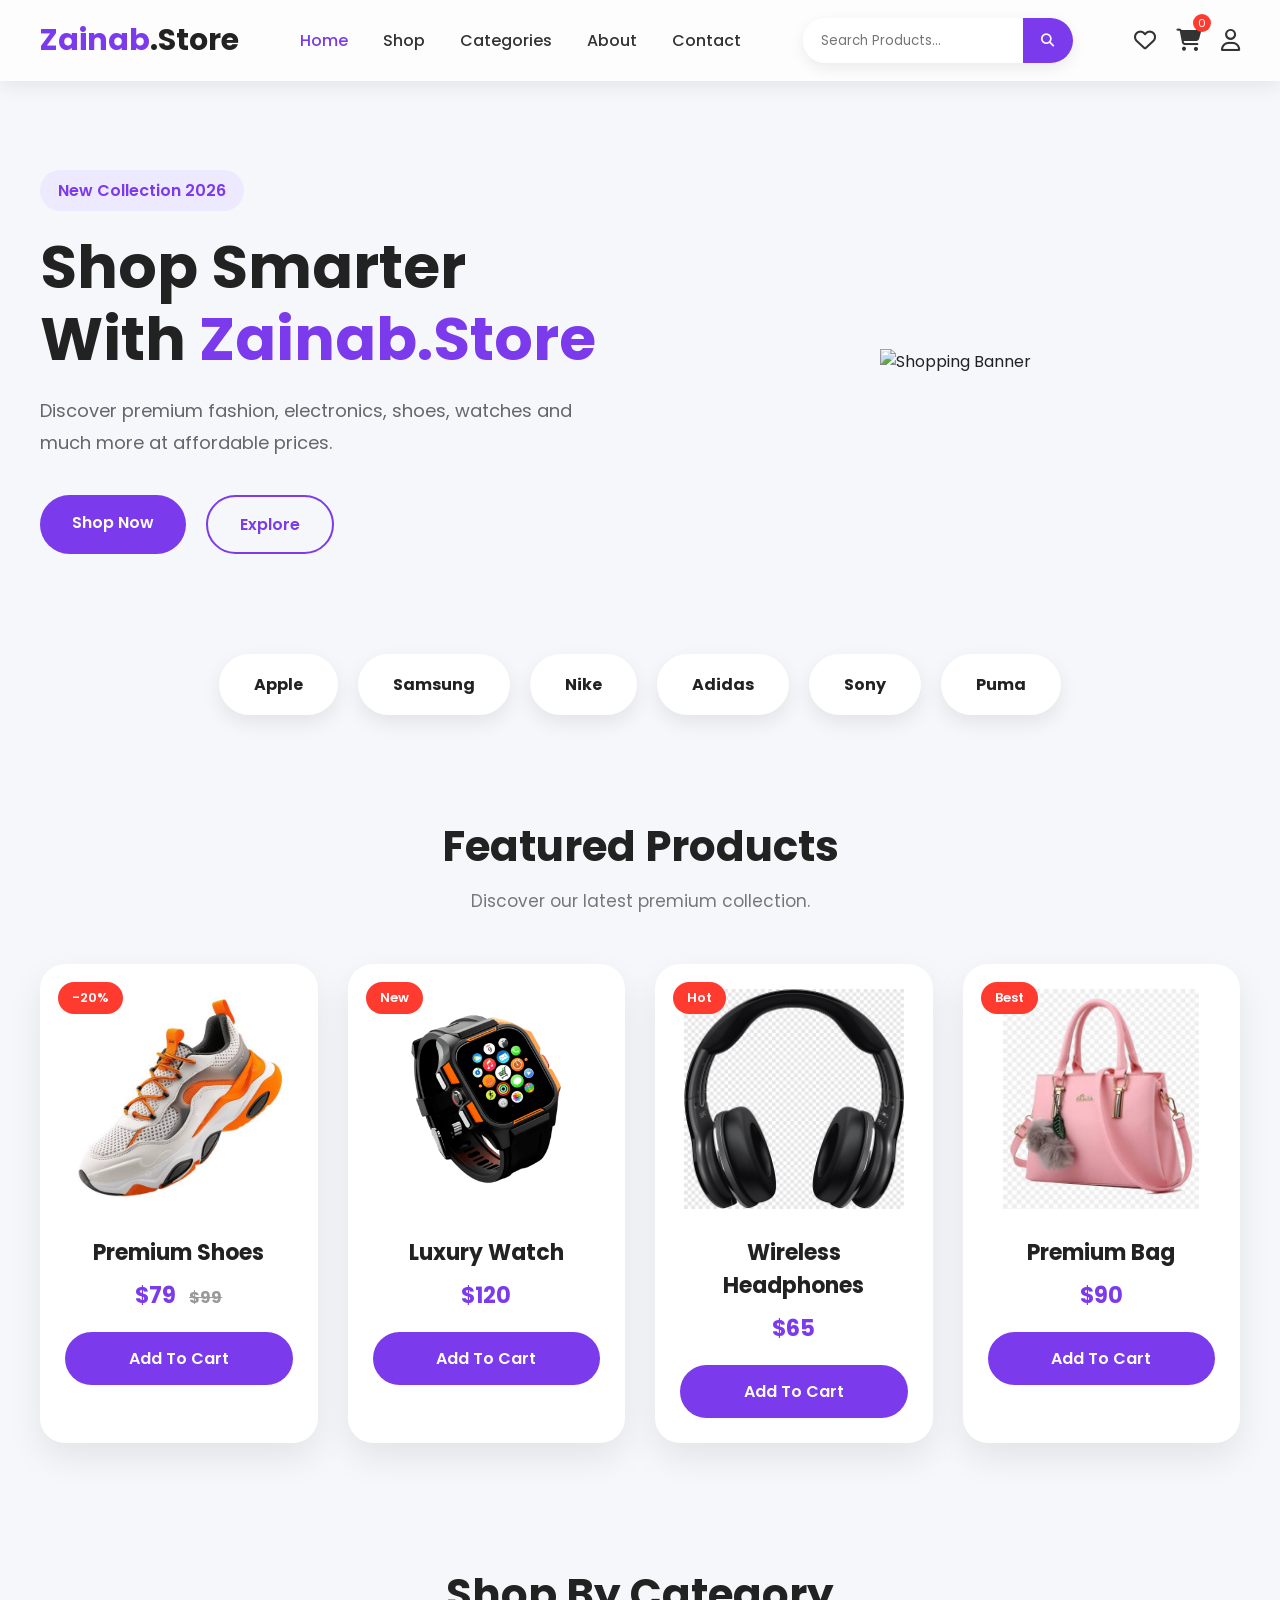
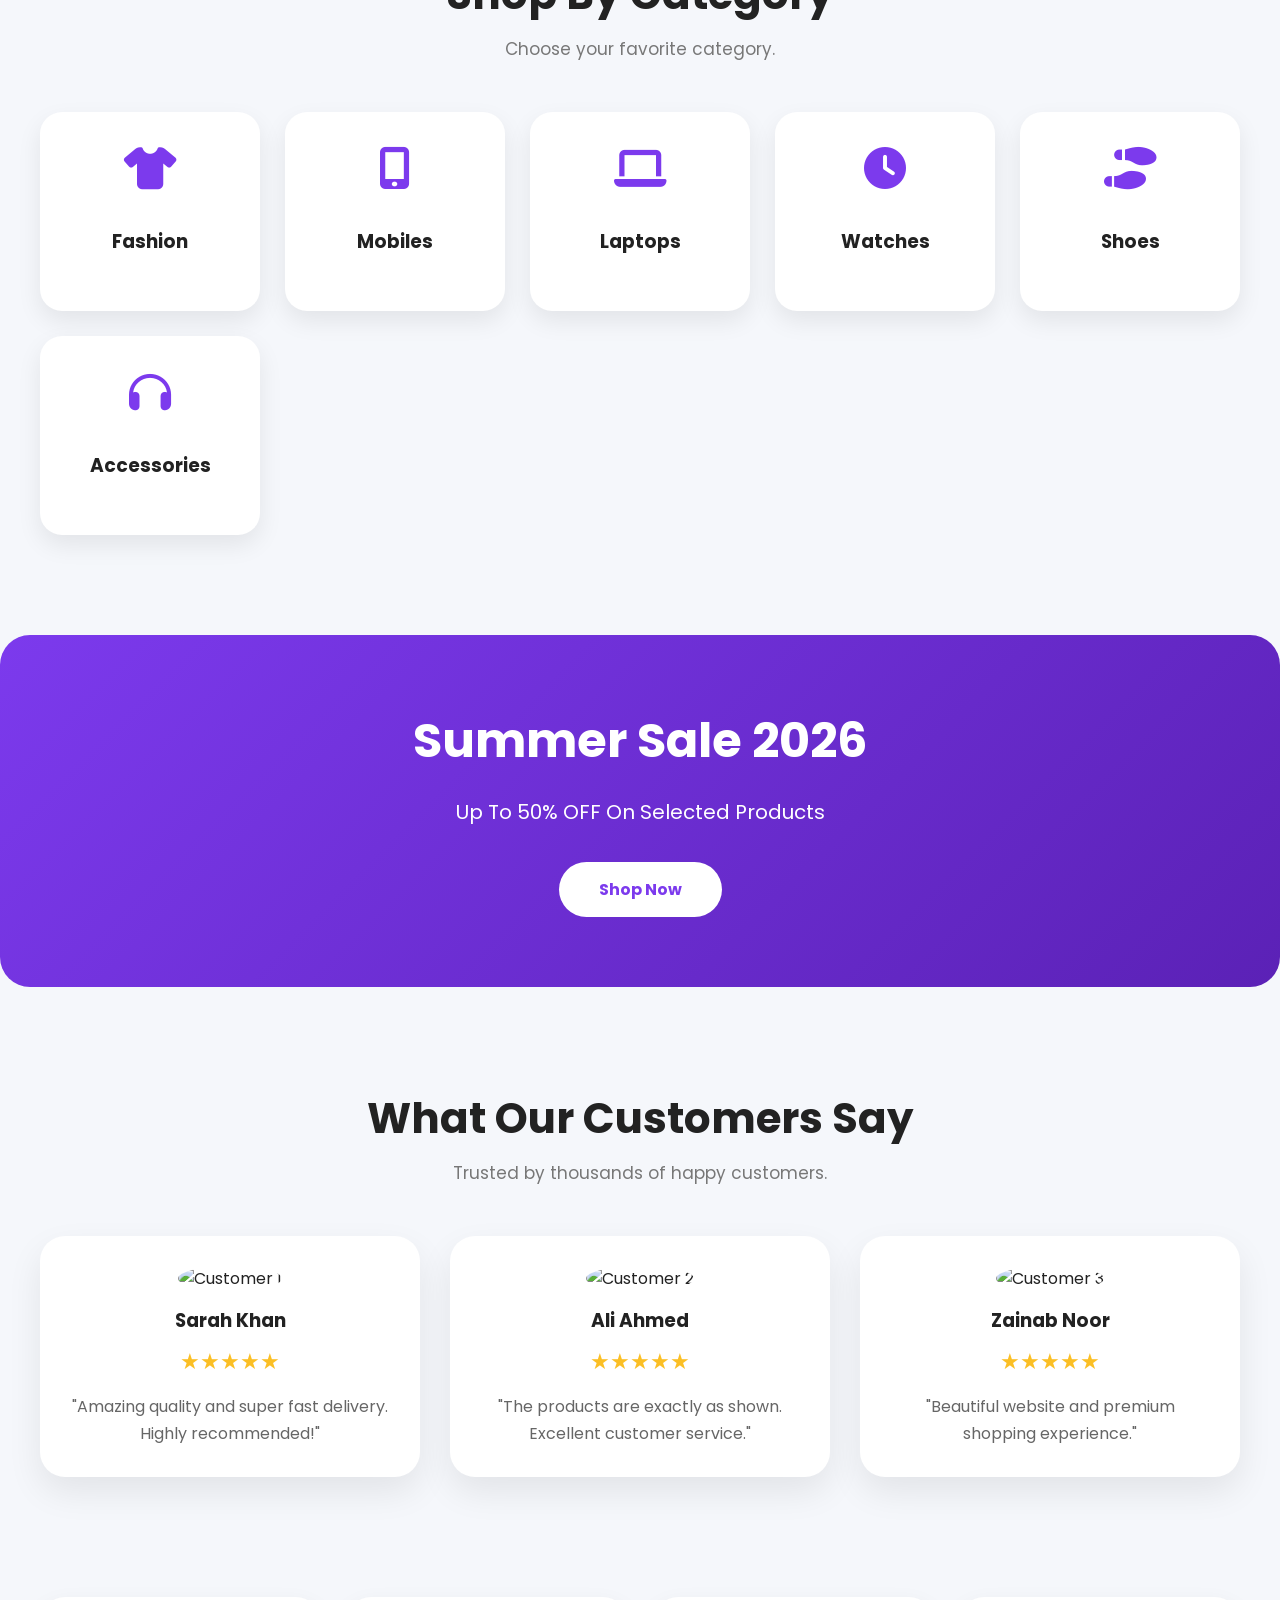
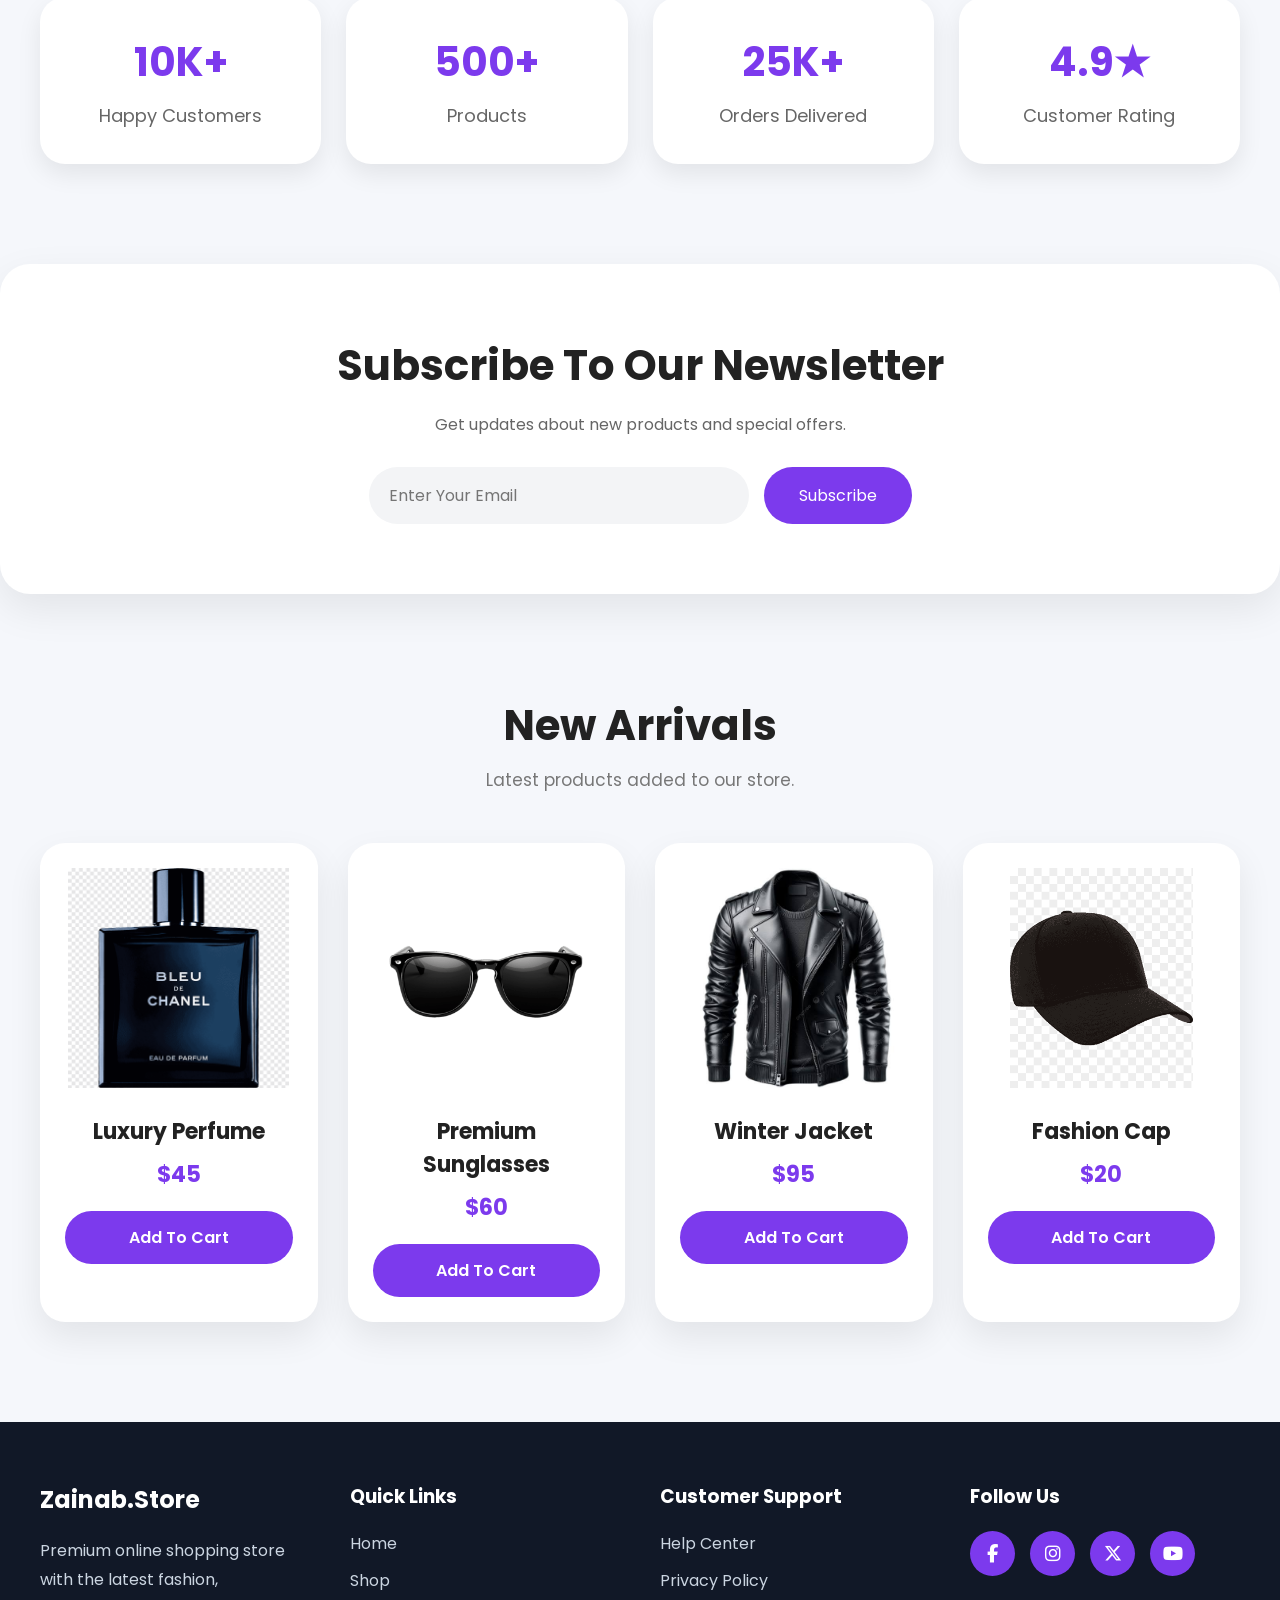
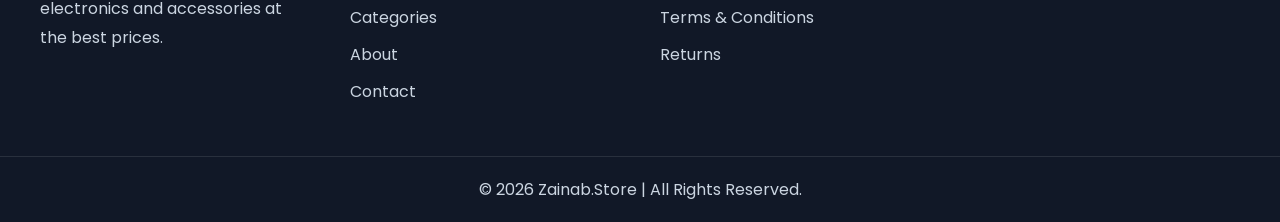
==== commit b82736a5: "Update index.html" ====
--- a/index.html
+++ b/index.html
@@ -312,21 +312,21 @@
         <div class="review-grid">
 
             <div class="review-card">
-                <img src="https://randomuser.me/api/portraits/women/44.png" alt="Customer">
+                <img src="images/customer1.png" alt="Customer 1">
                 <h3>Sarah Khan</h3>
                 <div class="stars">★★★★★</div>
                 <p>"Amazing quality and super fast delivery. Highly recommended!"</p>
             </div>
 
             <div class="review-card">
-                <img src="https://randomuser.me/api/portraits/men/32.png" alt="Customer">
+                <img src="images/customer2.png" alt="Customer 2">
                 <h3>Ali Ahmed</h3>
                 <div class="stars">★★★★★</div>
                 <p>"The products are exactly as shown. Excellent customer service."</p>
             </div>
 
             <div class="review-card">
-                <img src="https://randomuser.me/api/portraits/women/68.png" alt="Customer">
+                <img src="images/customer3.png" alt="Customer 3">
                 <h3>Zainab Noor</h3>
                 <div class="stars">★★★★★</div>
                 <p>"Beautiful website and premium shopping experience."</p>
